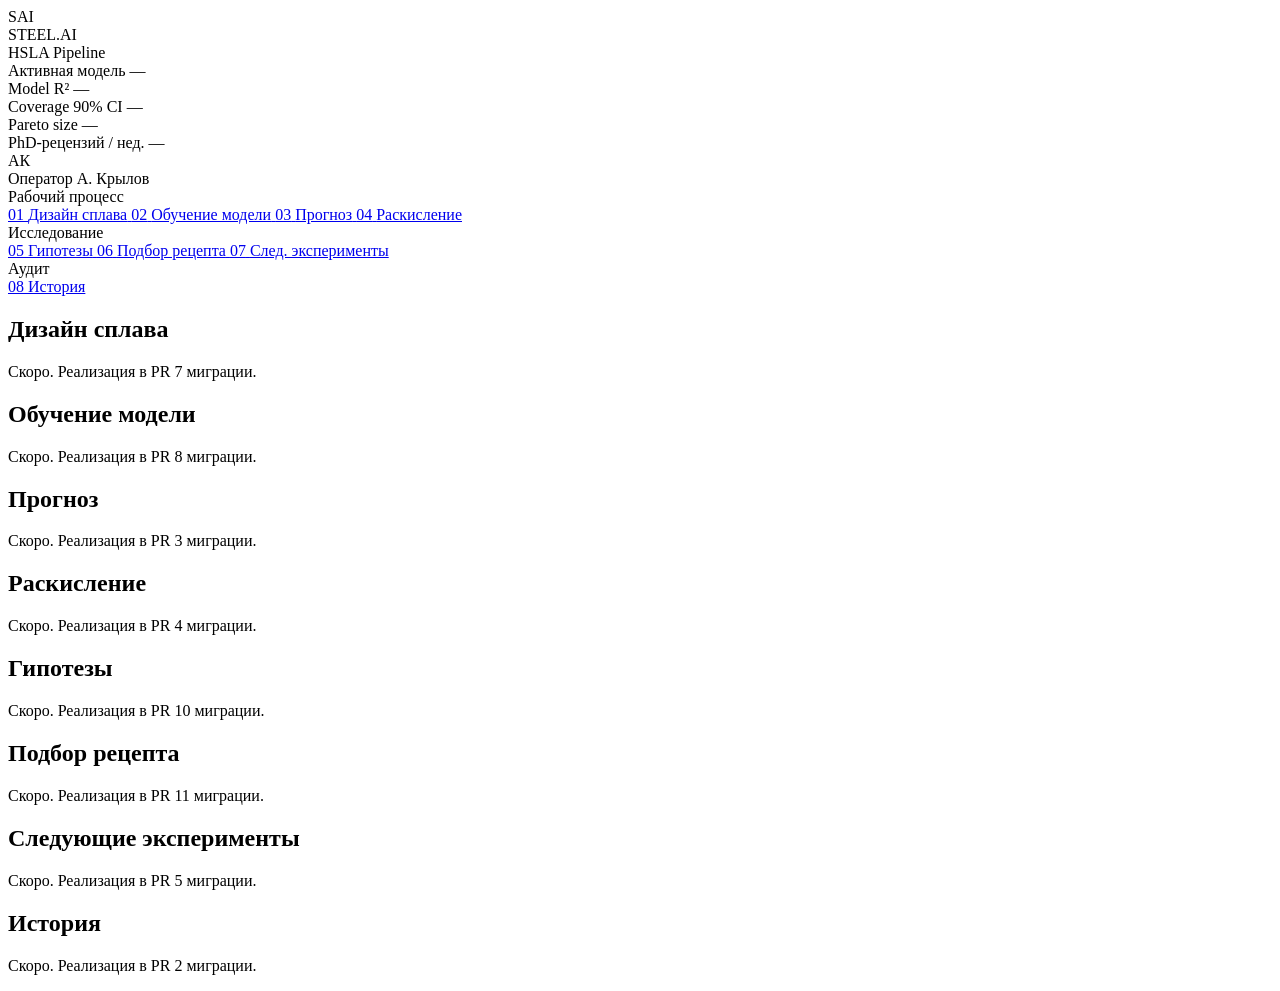
==== app/web/static/index.html @ 2a40a61b "feat(ui): PR 1 — FastAPI+JS skeleton, замена Streamlit (R-001) * app/api/: FastAPI app, /api/health," ====
<!doctype html>
<html lang="ru">
<head>
  <meta charset="utf-8">
  <meta name="viewport" content="width=1440">
  <title>STEEL.AI — HSLA Pipeline · Decision Support System</title>
  <link rel="stylesheet" href="/css/app.css">
  <link rel="stylesheet" href="/css/overrides.css">
  <script type="module" src="/js/app.js"></script>
</head>
<body>
  <div class="app">
    <!-- ───────── Top bar ───────── -->
    <header class="topbar">
      <div class="brand">
        <div class="brand-mark">SAI</div>
        <div class="brand-text">
          <div class="brand-name">STEEL.AI</div>
          <div class="brand-sub">HSLA Pipeline</div>
        </div>
      </div>

      <!-- KPI strip placeholder (label-only). Live data wired in PR 13. -->
      <div class="topbar-section" data-region="kpi-strip">
        <div class="meta-cell">
          <span class="meta-label">Активная модель</span>
          <span class="meta-value mono">—</span>
        </div>
        <div class="meta-cell">
          <span class="meta-label">Model R²</span>
          <span class="meta-value mono">—</span>
        </div>
        <div class="meta-cell">
          <span class="meta-label">Coverage 90% CI</span>
          <span class="meta-value mono">—</span>
        </div>
        <div class="meta-cell">
          <span class="meta-label">Pareto size</span>
          <span class="meta-value mono">—</span>
        </div>
        <div class="meta-cell">
          <span class="meta-label">PhD-рецензий / нед.</span>
          <span class="meta-value mono">—</span>
        </div>
      </div>

      <div class="topbar-section">
        <div class="user">
          <div class="avatar">АК</div>
          <div class="meta-cell">
            <span class="meta-label">Оператор</span>
            <span class="meta-value">А. Крылов</span>
          </div>
        </div>
      </div>
    </header>

    <!-- ───────── Nav rail ───────── -->
    <nav class="nav" aria-label="Главная навигация">
      <div class="nav-group">
        <div class="nav-group-title">Рабочий процесс</div>
        <a class="nav-item" href="#/design" data-route="design">
          <span class="nav-mark">01</span>
          <span class="nav-label">Дизайн сплава</span>
        </a>
        <a class="nav-item" href="#/train" data-route="train">
          <span class="nav-mark">02</span>
          <span class="nav-label">Обучение модели</span>
        </a>
        <a class="nav-item" href="#/predict" data-route="predict">
          <span class="nav-mark">03</span>
          <span class="nav-label">Прогноз</span>
        </a>
        <a class="nav-item" href="#/deox" data-route="deox">
          <span class="nav-mark">04</span>
          <span class="nav-label">Раскисление</span>
        </a>
      </div>

      <div class="nav-divider"></div>

      <div class="nav-group">
        <div class="nav-group-title">Исследование</div>
        <a class="nav-item" href="#/hypotheses" data-route="hypotheses">
          <span class="nav-mark">05</span>
          <span class="nav-label">Гипотезы</span>
        </a>
        <a class="nav-item" href="#/recipe" data-route="recipe">
          <span class="nav-mark">06</span>
          <span class="nav-label">Подбор рецепта</span>
        </a>
        <a class="nav-item" href="#/experiments" data-route="experiments">
          <span class="nav-mark">07</span>
          <span class="nav-label">След. эксперименты</span>
        </a>
      </div>

      <div class="nav-divider"></div>

      <div class="nav-group">
        <div class="nav-group-title">Аудит</div>
        <a class="nav-item" href="#/history" data-route="history">
          <span class="nav-mark">08</span>
          <span class="nav-label">История</span>
        </a>
      </div>
    </nav>

    <!-- ───────── Main / view area ───────── -->
    <main class="main" id="view-root">
      <section data-view="design">
        <div class="view-placeholder">
          <h1>Дизайн сплава</h1>
          <p class="muted">Скоро. Реализация в PR 7 миграции.</p>
        </div>
      </section>
      <section data-view="train">
        <div class="view-placeholder">
          <h1>Обучение модели</h1>
          <p class="muted">Скоро. Реализация в PR 8 миграции.</p>
        </div>
      </section>
      <section data-view="predict">
        <div class="view-placeholder">
          <h1>Прогноз</h1>
          <p class="muted">Скоро. Реализация в PR 3 миграции.</p>
        </div>
      </section>
      <section data-view="deox">
        <div class="view-placeholder">
          <h1>Раскисление</h1>
          <p class="muted">Скоро. Реализация в PR 4 миграции.</p>
        </div>
      </section>
      <section data-view="hypotheses">
        <div class="view-placeholder">
          <h1>Гипотезы</h1>
          <p class="muted">Скоро. Реализация в PR 10 миграции.</p>
        </div>
      </section>
      <section data-view="recipe">
        <div class="view-placeholder">
          <h1>Подбор рецепта</h1>
          <p class="muted">Скоро. Реализация в PR 11 миграции.</p>
        </div>
      </section>
      <section data-view="experiments">
        <div class="view-placeholder">
          <h1>Следующие эксперименты</h1>
          <p class="muted">Скоро. Реализация в PR 5 миграции.</p>
        </div>
      </section>
      <section data-view="history">
        <div class="view-placeholder">
          <h1>История</h1>
          <p class="muted">Скоро. Реализация в PR 2 миграции.</p>
        </div>
      </section>
    </main>
  </div>
</body>
</html>
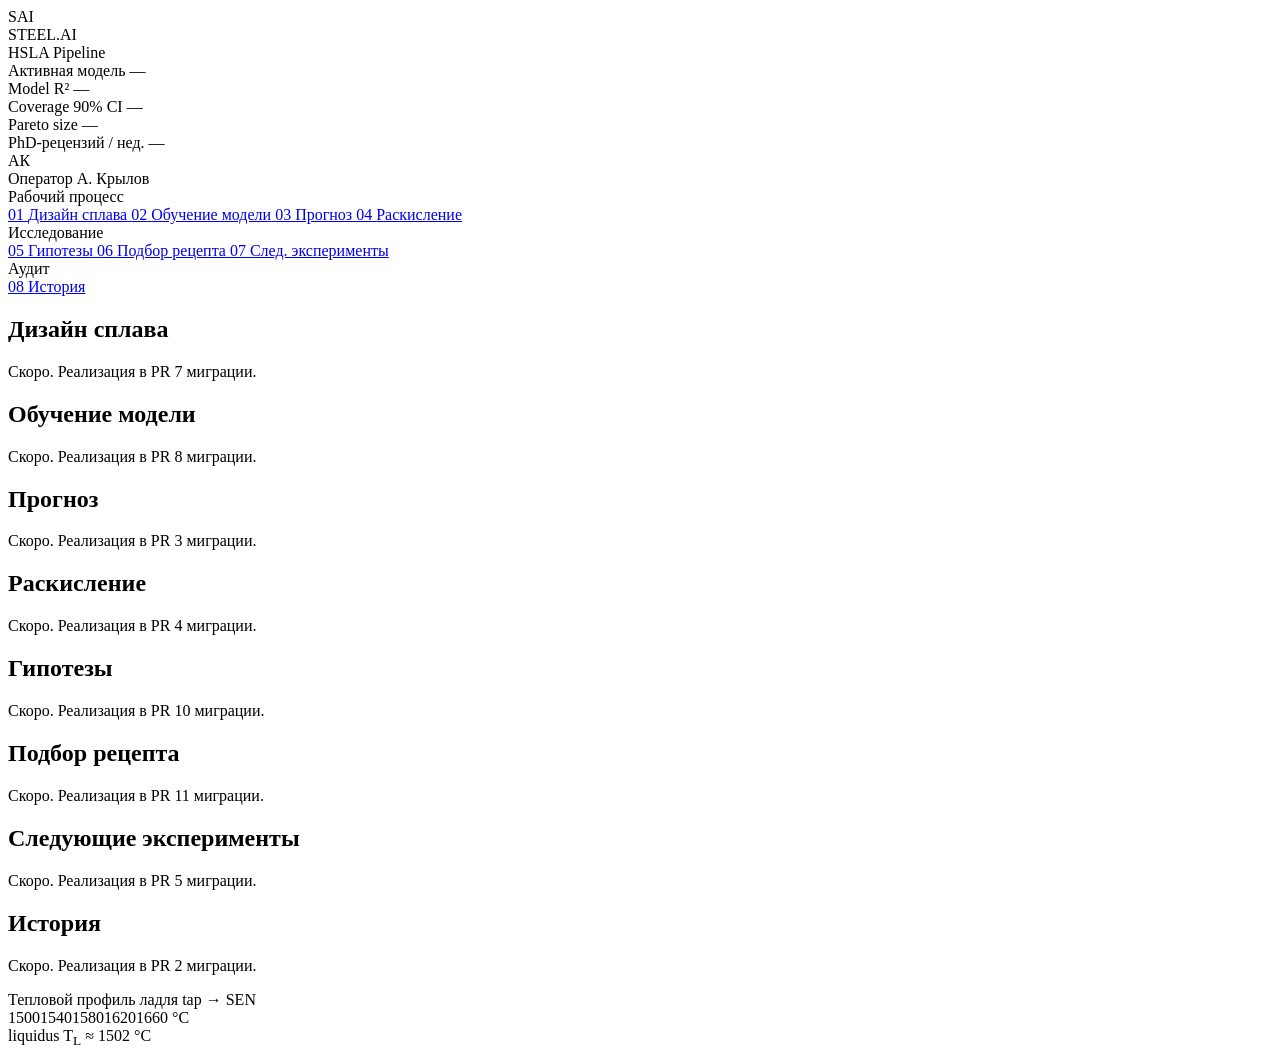
==== commit d9a2ebd3: "feat(ui): PR 18 — visual polish + interactivity (R-001) User feedback: «у приложения нет абсолютно н" ====
--- a/app/web/static/index.html
+++ b/app/web/static/index.html
@@ -20,27 +20,27 @@
         </div>
       </div>
 
-      <!-- KPI strip placeholder (label-only). Live data wired in PR 13. -->
+      <!-- KPI strip — live values populated by js/components/topbar.js (PR 13). -->
       <div class="topbar-section" data-region="kpi-strip">
         <div class="meta-cell">
           <span class="meta-label">Активная модель</span>
-          <span class="meta-value mono">—</span>
+          <span class="meta-value mono" data-kpi="active_model">—</span>
         </div>
         <div class="meta-cell">
           <span class="meta-label">Model R²</span>
-          <span class="meta-value mono">—</span>
+          <span class="meta-value mono" data-kpi="model_r2">—</span>
         </div>
         <div class="meta-cell">
           <span class="meta-label">Coverage 90% CI</span>
-          <span class="meta-value mono">—</span>
+          <span class="meta-value mono" data-kpi="coverage_90_ci">—</span>
         </div>
         <div class="meta-cell">
           <span class="meta-label">Pareto size</span>
-          <span class="meta-value mono">—</span>
+          <span class="meta-value mono" data-kpi="last_pareto_size">—</span>
         </div>
         <div class="meta-cell">
           <span class="meta-label">PhD-рецензий / нед.</span>
-          <span class="meta-value mono">—</span>
+          <span class="meta-value mono" data-kpi="phd_reviews_week">—</span>
         </div>
       </div>
 
@@ -157,6 +157,38 @@
         </div>
       </section>
     </main>
+
+    <!-- ───────── Footer thermal strip ─────────
+         Always-on chrome element sitting below the nav + main grid.
+         Decorative (R-001 Step 4 visual polish): the gradient bar is a
+         qualitative "thermal" reading and the marker positions are
+         hand-set placeholders — when a real LF heat is wired up
+         (out of scope for this PR), the marker percentages will be
+         driven from /api/system/kpi or a similar endpoint. -->
+    <footer class="thermal-footer" data-region="thermal-footer" aria-label="Тепловой профиль">
+      <div>
+        <div class="label">
+          Тепловой профиль ладля
+          <span class="val">tap → SEN</span>
+        </div>
+      </div>
+      <div>
+        <div class="thermal-bar">
+          <div class="marker" style="left:8%"></div>
+          <div class="marker" style="left:32%"></div>
+          <div class="marker" style="left:56%"></div>
+          <div class="marker" style="left:78%"></div>
+          <div class="marker" style="left:94%"></div>
+        </div>
+        <div class="thermal-scale">
+          <span>1500</span><span>1540</span><span>1580</span><span>1620</span><span>1660 °C</span>
+        </div>
+      </div>
+      <div class="hint">
+        <span class="dot"></span>
+        <span>liquidus T<sub>L</sub> ≈ 1502 °C</span>
+      </div>
+    </footer>
   </div>
 </body>
 </html>
